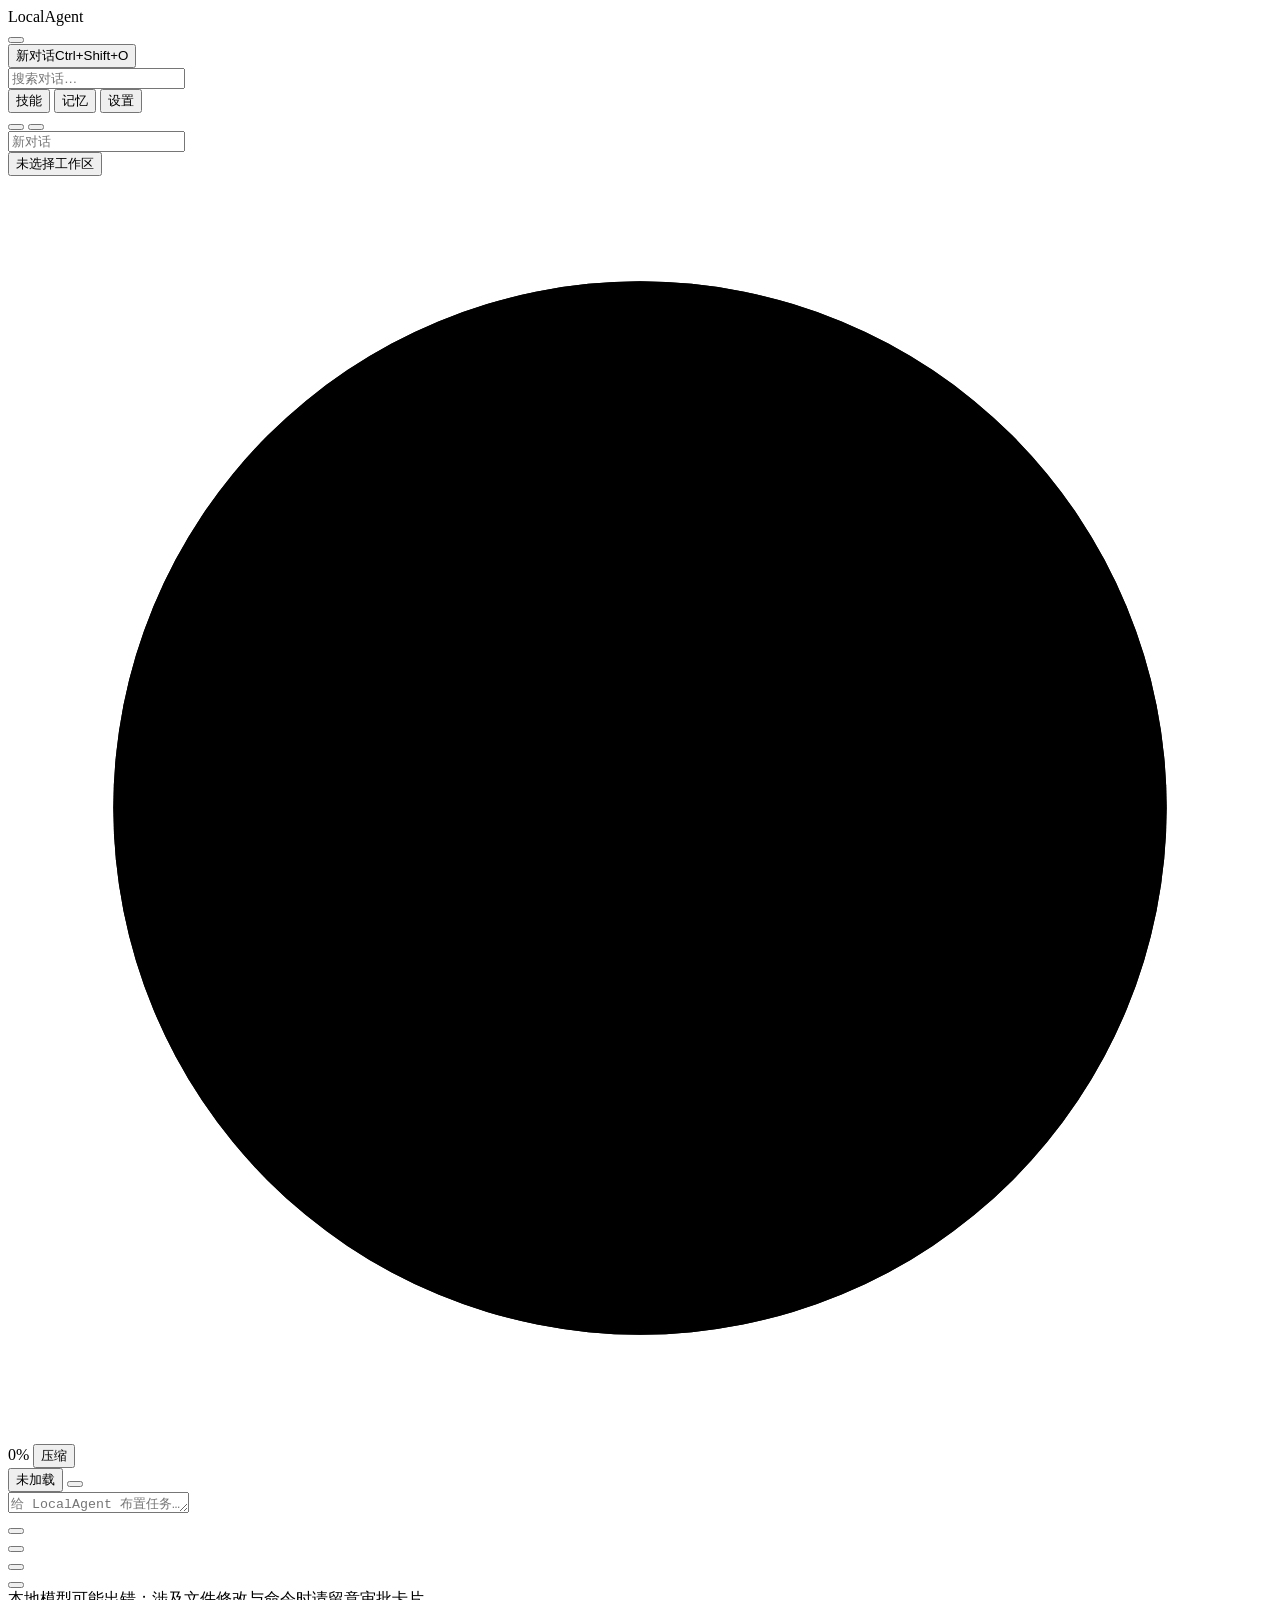
==== web/index.html @ be0f14ba "feat: standalone desktop window, Claude Code features, MoE optimization, UI polish & self-bootstrapp" ====
<!doctype html>
<html lang="zh-CN">
<head>
<meta charset="utf-8">
<meta name="viewport" content="width=device-width, initial-scale=1, viewport-fit=cover">
<meta name="color-scheme" content="light dark">
<title>LocalAgent</title>
<link rel="icon" href="data:image/svg+xml,%3Csvg xmlns='http://www.w3.org/2000/svg' viewBox='0 0 32 32'%3E%3Crect width='32' height='32' rx='8' fill='%23C96442'/%3E%3Cpath d='M16 6l2.2 7.8L26 16l-7.8 2.2L16 26l-2.2-7.8L6 16l7.8-2.2z' fill='%23fff'/%3E%3C/svg%3E">
<link rel="stylesheet" href="/app.css">
</head>
<body>
<div id="app" class="app">
  <aside id="sidebar" class="sidebar">
    <div class="sb-head">
      <div class="brand"><span class="brand-glyph" id="brandGlyph"></span><span class="brand-name">LocalAgent</span></div>
      <button class="icon-btn" id="btnCollapse" title="收起侧栏 (Ctrl+B)"></button>
    </div>
    <div class="sb-actions">
      <button class="new-chat" id="btnNew"><span id="newIcon"></span><span>新对话</span><span class="new-chat-shortcut">Ctrl+Shift+O</span></button>
      <div class="sb-search-wrap">
        <span class="sb-search-icon" id="sbSearchIcon"></span>
        <input type="text" id="sbSearchInput" class="sb-search-input" placeholder="搜索对话…" spellcheck="false" autocomplete="off">
        <button type="button" class="sb-search-clear" id="sbSearchClear" title="清除搜索" hidden aria-label="清除搜索">&times;</button>
      </div>
    </div>
    <div class="sb-list" id="sessionList"></div>
    <div class="sb-foot">
      <button class="foot-btn" id="btnSkills"><span class="fi"></span><span>技能</span></button>
      <button class="foot-btn" id="btnMemory"><span class="fi"></span><span>记忆</span></button>
      <button class="foot-btn" id="btnSettings"><span class="fi"></span><span>设置</span></button>
    </div>
  </aside>
  <div id="scrim" class="scrim"></div>

  <main class="main">
    <header class="topbar">
      <div class="top-left">
        <button class="icon-btn only-narrow" id="btnMenu" title="菜单"></button>
        <button class="icon-btn only-collapsed" id="btnExpand" title="展开侧栏 (Ctrl+B)"></button>
        <div class="title-wrap"><input id="titleInput" class="title-input" value="" placeholder="新对话" spellcheck="false" maxlength="120"></div>
      </div>
      <div class="top-actions">
        <button class="chip" id="chipWs" title="选择工作区"><span class="ci" id="wsIcon"></span><span id="wsName">未选择工作区</span></button>
        <div class="ctx-meter" id="ctxMeter" title="">
          <svg viewBox="0 0 36 36" class="ring"><circle class="ring-bg" cx="18" cy="18" r="15"/><circle class="ring-fg" id="ringFg" cx="18" cy="18" r="15"/></svg>
          <span class="ctx-text" id="ctxText">0%</span>
          <button class="mini-btn" id="btnCompact" title="把较早的对话压缩成摘要">压缩</button>
        </div>
        <button class="chip engine" id="chipEngine" title="模型与引擎"><span class="dot" id="engDot"></span><span id="engText">未加载</span></button>
        <button class="icon-btn" id="btnDrawer" title="工作区面板"></button>
      </div>
    </header>

    <div class="content">
      <section class="chat" id="chat">
        <div class="scroll" id="scroll"><div class="col" id="col"></div></div>
        <button class="to-bottom" id="toBottom" hidden></button>
        <div class="composer-wrap">
          <div class="col">
            <div class="composer" id="composer">
              <div class="chips" id="attachChips"></div>
              <div class="slash-pop" id="slashPop" hidden></div>
              <textarea id="input" rows="1" placeholder="给 LocalAgent 布置任务…（Enter 发送，Shift+Enter 换行，输入 / 选择技能）" spellcheck="false"></textarea>
              <div class="comp-row">
                <div class="comp-left">
                  <button class="icon-btn" id="btnAttach" title="添加图片或文件"></button>
                  <input type="file" id="fileInput" multiple hidden>
                  <div class="seg-wrap"><button class="pill" id="modePill" title="权限模式"></button></div>
                  <button class="pill" id="thinkPill" title="思考模式"></button>
                  <span class="taint-chip" id="taintChip" hidden></span>
                </div>
                <div class="comp-right">
                  <span class="hint" id="sendHint"></span>
                  <button class="send" id="btnSend" title="发送"></button>
                </div>
              </div>
            </div>
            <div class="foot-note">本地模型可能出错；涉及文件修改与命令时请留意审批卡片。</div>
          </div>
        </div>
      </section>
      <aside class="drawer" id="drawer" hidden></aside>
    </div>
  </main>
</div>
<div id="modalRoot"></div>
<div id="toastRoot" class="toasts"></div>
<div id="dropMask" class="drop-mask" hidden>松开以添加文件</div>
<script src="/js/util.js"></script>
<script src="/js/md.js"></script>
<script src="/js/api.js"></script>
<script src="/js/chat.js"></script>
<script src="/js/composer.js"></script>
<script src="/js/sidebar.js"></script>
<script src="/js/settings.js"></script>
<script src="/js/mcp.js"></script>
<script src="/js/panels.js"></script>
<script src="/js/main.js"></script>
</body>
</html>
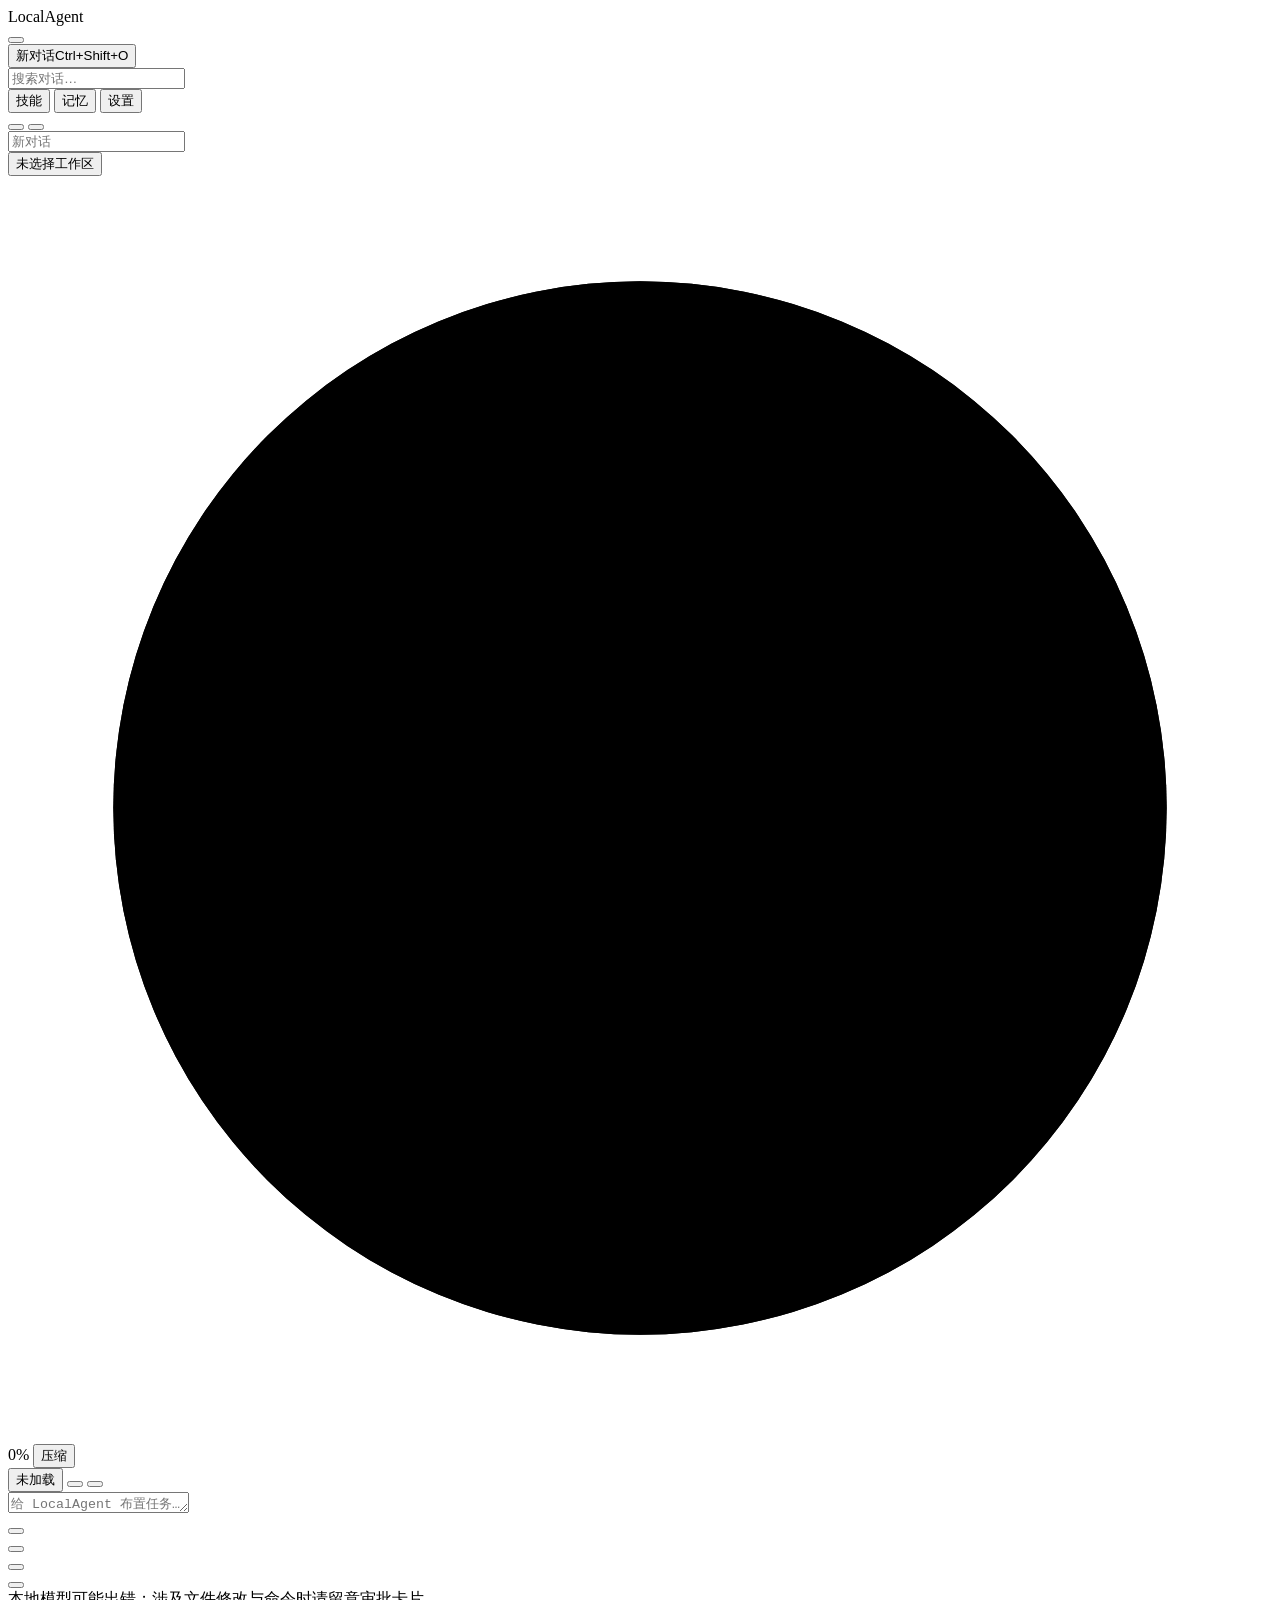
==== commit e503db1e: "feat(m1,m6): implement swarm runtime and UI design system v2 (2026-11-16 16:37 +08:00)" ====
--- a/web/index.html
+++ b/web/index.html
@@ -5,12 +5,23 @@
 <meta name="viewport" content="width=device-width, initial-scale=1, viewport-fit=cover">
 <meta name="color-scheme" content="light dark">
 <title>LocalAgent</title>
-<link rel="icon" href="data:image/svg+xml,%3Csvg xmlns='http://www.w3.org/2000/svg' viewBox='0 0 32 32'%3E%3Crect width='32' height='32' rx='8' fill='%23C96442'/%3E%3Cpath d='M16 6l2.2 7.8L26 16l-7.8 2.2L16 26l-2.2-7.8L6 16l7.8-2.2z' fill='%23fff'/%3E%3C/svg%3E">
-<link rel="stylesheet" href="/app.css">
+<link rel="icon" href="data:image/svg+xml,%3Csvg xmlns='http://www.w3.org/2000/svg' viewBox='0 0 32 32'%3E%3Crect width='32' height='32' rx='8' fill='%23AC4E2F'/%3E%3Cpath d='M16 6l2.2 7.8L26 16l-7.8 2.2L16 26l-2.2-7.8L6 16l7.8-2.2z' fill='%23fff'/%3E%3C/svg%3E">
+<link rel="stylesheet" href="/css/tokens.css">
+<link rel="stylesheet" href="/css/themes/light.css">
+<link rel="stylesheet" href="/css/themes/dark.css">
+<link rel="stylesheet" href="/css/themes/paper.css">
+<link rel="stylesheet" href="/css/themes/midnight.css">
+<link rel="stylesheet" href="/css/themes/hc.css">
+<link rel="stylesheet" href="/css/themes/colorblind.css">
+<link rel="stylesheet" href="/css/base.css">
+<link rel="stylesheet" href="/css/layout.css">
+<link rel="stylesheet" href="/css/components/controls.css">
+<link rel="stylesheet" href="/css/components/chat.css">
+<link rel="stylesheet" href="/css/components/drawer.css">
 </head>
 <body>
 <div id="app" class="app">
-  <aside id="sidebar" class="sidebar">
+  <aside id="sidebar" class="sidebar" aria-label="会话侧栏">
     <div class="sb-head">
       <div class="brand"><span class="brand-glyph" id="brandGlyph"></span><span class="brand-name">LocalAgent</span></div>
       <button class="icon-btn" id="btnCollapse" title="收起侧栏 (Ctrl+B)"></button>
@@ -30,6 +41,7 @@
       <button class="foot-btn" id="btnSettings"><span class="fi"></span><span>设置</span></button>
     </div>
   </aside>
+  <div id="sideSplitter" class="splitter" role="separator" aria-orientation="vertical" tabindex="0" aria-label="调整侧栏宽度"></div>
   <div id="scrim" class="scrim"></div>
 
   <main class="main">
@@ -47,6 +59,7 @@
           <button class="mini-btn" id="btnCompact" title="把较早的对话压缩成摘要">压缩</button>
         </div>
         <button class="chip engine" id="chipEngine" title="模型与引擎"><span class="dot" id="engDot"></span><span id="engText">未加载</span></button>
+        <button class="icon-btn" id="btnFocus" title="专注模式 (Ctrl+Shift+F)" aria-label="专注模式"></button>
         <button class="icon-btn" id="btnDrawer" title="工作区面板"></button>
       </div>
     </header>
@@ -79,13 +92,16 @@
           </div>
         </div>
       </section>
+      <div id="drawerSplitter" class="splitter" role="separator" aria-orientation="vertical" tabindex="0" aria-label="调整工作区面板宽度" hidden></div>
       <aside class="drawer" id="drawer" hidden></aside>
     </div>
   </main>
 </div>
 <div id="modalRoot"></div>
-<div id="toastRoot" class="toasts"></div>
+<div id="toastRoot" class="toasts" aria-live="polite"></div>
 <div id="dropMask" class="drop-mask" hidden>松开以添加文件</div>
+<script src="/js/i18n/zh-CN.js"></script>
+<script src="/js/i18n/en.js"></script>
 <script src="/js/util.js"></script>
 <script src="/js/md.js"></script>
 <script src="/js/api.js"></script>
@@ -94,6 +110,7 @@
 <script src="/js/sidebar.js"></script>
 <script src="/js/settings.js"></script>
 <script src="/js/mcp.js"></script>
+<script src="/js/swarm.js"></script>
 <script src="/js/panels.js"></script>
 <script src="/js/main.js"></script>
 </body>
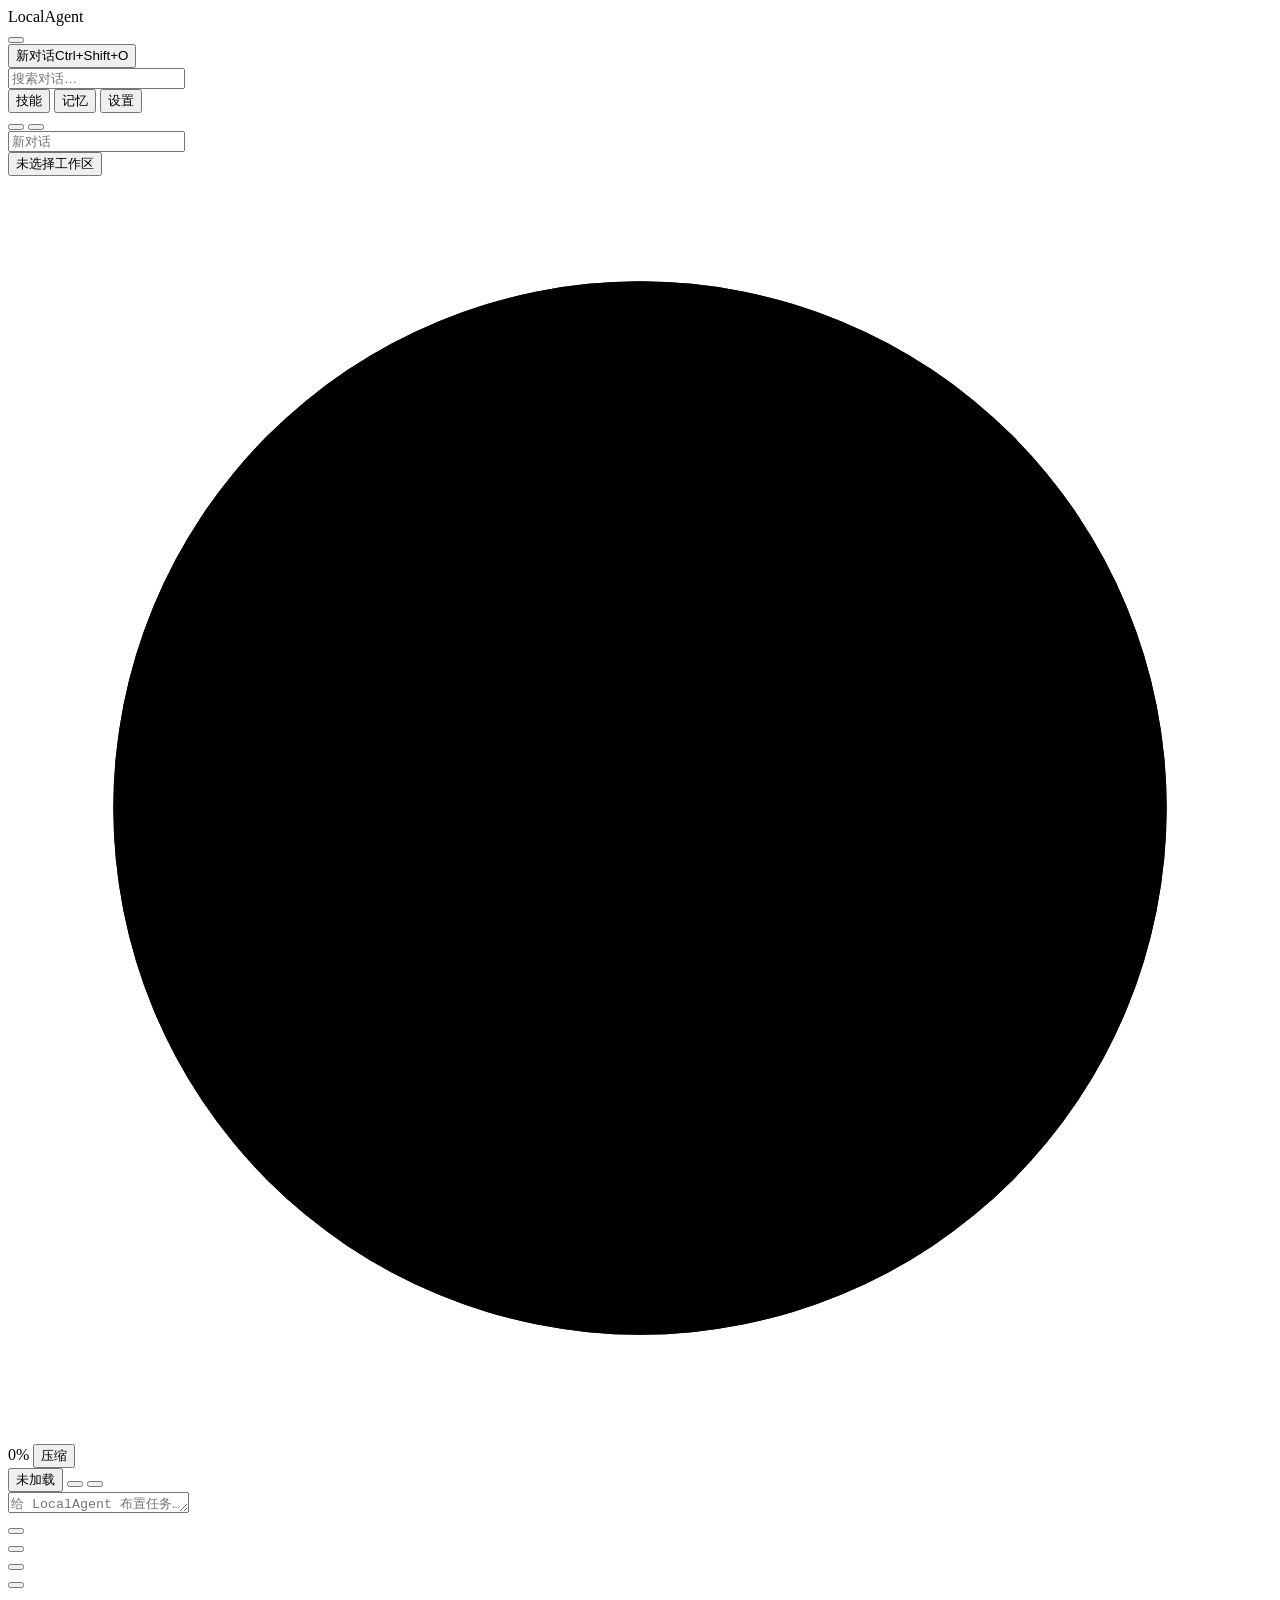
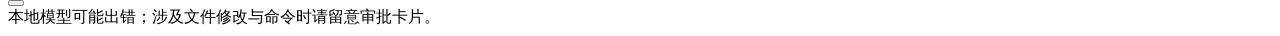
==== commit 46ce40c7: "feat(web): session web authorization tiers, isolated reader, batch fetch & SPA fallback" ====
--- a/web/index.html
+++ b/web/index.html
@@ -5,7 +5,8 @@
 <meta name="viewport" content="width=device-width, initial-scale=1, viewport-fit=cover">
 <meta name="color-scheme" content="light dark">
 <title>LocalAgent</title>
-<link rel="icon" href="data:image/svg+xml,%3Csvg xmlns='http://www.w3.org/2000/svg' viewBox='0 0 32 32'%3E%3Crect width='32' height='32' rx='8' fill='%23AC4E2F'/%3E%3Cpath d='M16 6l2.2 7.8L26 16l-7.8 2.2L16 26l-2.2-7.8L6 16l7.8-2.2z' fill='%23fff'/%3E%3C/svg%3E">
+<link rel="icon" type="image/png" sizes="64x64" href="/icons/app-icon-64.png">
+<link rel="icon" type="image/x-icon" href="/favicon.ico">
 <link rel="stylesheet" href="/css/tokens.css">
 <link rel="stylesheet" href="/css/themes/light.css">
 <link rel="stylesheet" href="/css/themes/dark.css">
@@ -34,6 +35,7 @@
         <button type="button" class="sb-search-clear" id="sbSearchClear" title="清除搜索" hidden aria-label="清除搜索">&times;</button>
       </div>
     </div>
+    <div class="sb-missions" id="missionList"></div>
     <div class="sb-list" id="sessionList"></div>
     <div class="sb-foot">
       <button class="foot-btn" id="btnSkills"><span class="fi"></span><span>技能</span></button>
@@ -76,10 +78,12 @@
               <textarea id="input" rows="1" placeholder="给 LocalAgent 布置任务…（Enter 发送，Shift+Enter 换行，输入 / 选择技能）" spellcheck="false"></textarea>
               <div class="comp-row">
                 <div class="comp-left">
-                  <button class="icon-btn" id="btnAttach" title="添加图片或文件"></button>
+                  <button class="icon-btn" id="btnAttach" title="添加图片、文档或媒体文件"></button>
+                  <button class="icon-btn" id="btnRecord" title="录制音频输入" hidden></button>
                   <input type="file" id="fileInput" multiple hidden>
                   <div class="seg-wrap"><button class="pill" id="modePill" title="权限模式"></button></div>
                   <button class="pill" id="thinkPill" title="思考模式"></button>
+                  <div class="seg-wrap"><button class="pill" id="webAuthPill" title="联网授权"></button></div>
                   <span class="taint-chip" id="taintChip" hidden></span>
                 </div>
                 <div class="comp-right">
@@ -111,6 +115,9 @@
 <script src="/js/settings.js"></script>
 <script src="/js/mcp.js"></script>
 <script src="/js/swarm.js"></script>
+<script src="/js/mission.js"></script>
+<script src="/js/research.js"></script>
+<script src="/js/artifacts.js"></script>
 <script src="/js/panels.js"></script>
 <script src="/js/main.js"></script>
 </body>
